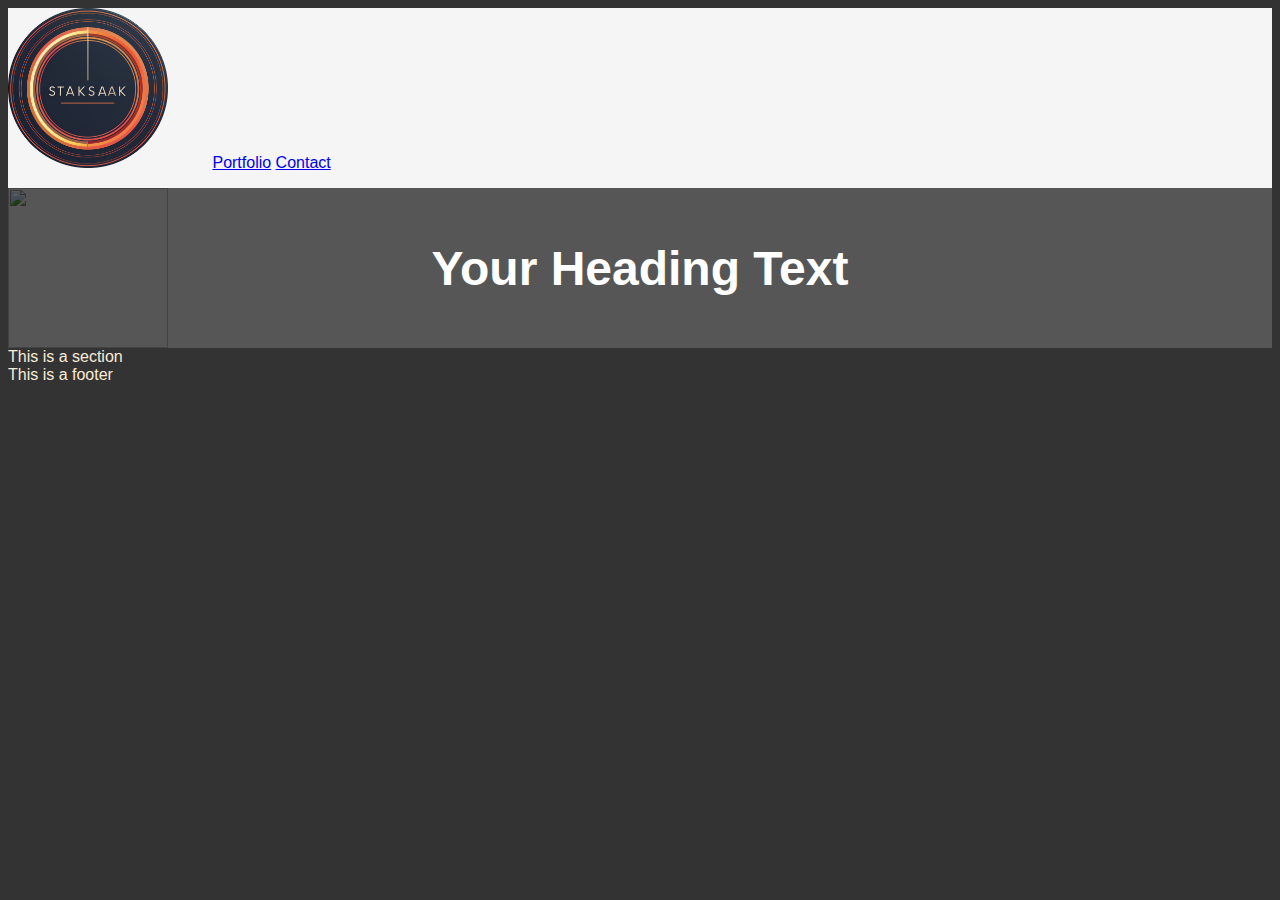
==== Code Portfolio/index.html @ f4165938 "v0.01" ====
<html lang="en">
<head>
    <meta charset="UTF-8">
    <meta name="viewport" content="width=device-width, initial-scale=1.0">
    <title>Your Webpage Title</title>
    <link rel="stylesheet" href="styles.css">
</head>

<body>
    <header>
        <span id="logo">
            <img src="Assests/Logo.png"
        </span>
      <nav>
        <ul>
            <li><a href="portfolio">Portfolio</a></li>
            <li><a href="contact">Contact</a></li>
          
        </ul>
    </nav>
    
        
        <div class="image-container">        
            <img src="https://cdn.discordapp.com/attachments/1128952780598542346/1165409921190334535/norruth_Cartoon_image_of_large_armies_soldiers_of_ancient_india_08be0f4d-89d2-4255-b68f-6488519f9381.png?ex=6546bf91&is=65344a91&hm=446d04d39359a4612f09af615045694d0b93101f4dcef49d3a7e7059b2a0fc29&">
            <h1>Your Heading Text</h1>
        </div>
    </header>
    <section>
        This is a section
    </section>
    <footer>
        This is a footer
    </footer>
</body>
</html>
---- Code Portfolio/styles.css ----
html {
    background-color: #333333;
    color: antiquewhite;
    margin: 0;
    padding: 0;
    font-family: 'Segoe UI', Tahoma, Geneva, Verdana, sans-serif;
}

h1,h2,h3,h4,h5,h6 {
    color: #F2F2F2;
}

header {
    background-color: #F5F5F5;
}

header #logo img {
    display: inline-block;
    max-width: 160px;
    width: 10rem;
    height: auto;
}

header nav {
    display: inline-block;
}

nav ul li {
    font-size: ;
    display: inline-block;
    text-decoration: none;

}

.image-container {
    position: relative;
    width: 100%;
    max-width: 100vw; /* Set your desired maximum width */
}

.image-container img {
    width: 100%;
    height: auto;
    display: block;
}

.image-container h1 {
    position: absolute;
    top: 50%; /* Position the heading 50% from the top of the container */
    left: 50%; /* Position the heading 50% from the left of the container */
    transform: translate(-50%, -50%); /* Center the heading */
    color: white; /* Set the text color to white */
    text-align: center; /* Center-align the text */
    margin: 0; /* Remove default margin */
    font-size: 3rem; /* Set the font size as per your preference */
}

.image-container::before {
    content: "";
    position: absolute;
    top: 0;
    left: 0;
    width: 100%;
    height: 100%;
    background-color: rgba(0, 0, 0, 0.65); /* 15% opacity black overlay */
}
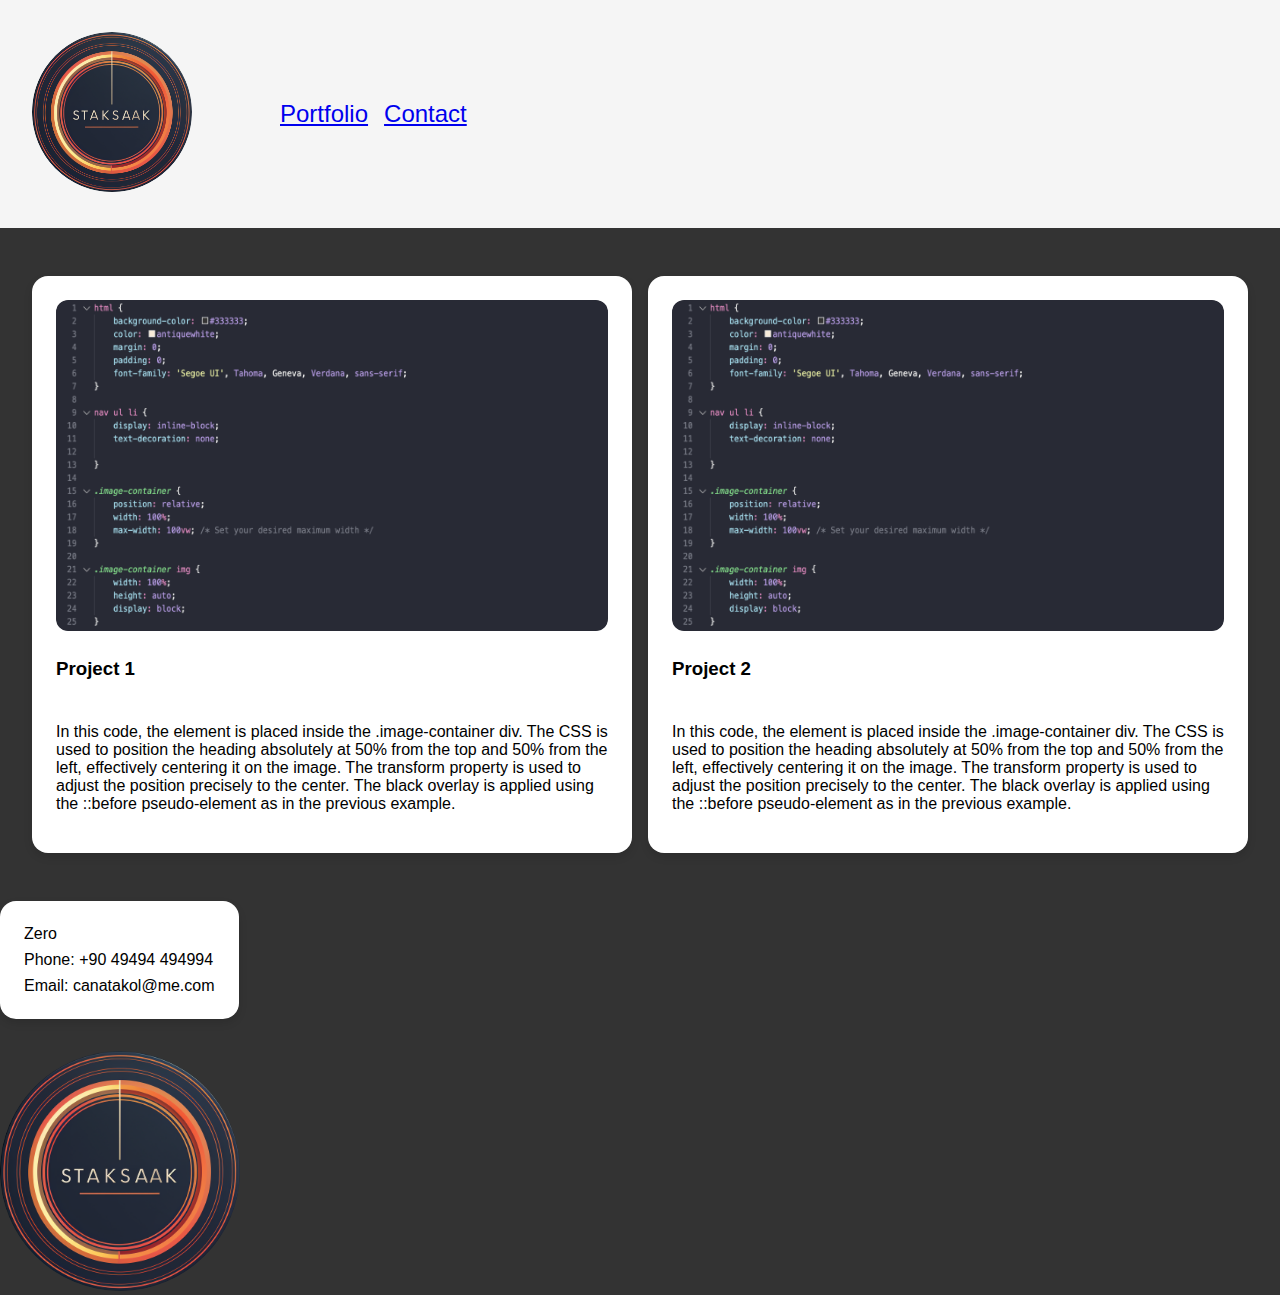
==== commit 2cca9b77: "v0.01" ====
--- a/Code Portfolio/index.html
+++ b/Code Portfolio/index.html
@@ -1,4 +1,6 @@
+<!DOCTYPE html>
 <html lang="en">
+
 <head>
     <meta charset="UTF-8">
     <meta name="viewport" content="width=device-width, initial-scale=1.0">
@@ -7,29 +9,52 @@
 </head>
 
 <body>
-    <header>
-        <span id="logo">
-            <img src="Assests/Logo.png"
-        </span>
-      <nav>
-        <ul>
-            <li><a href="portfolio">Portfolio</a></li>
-            <li><a href="contact">Contact</a></li>
-          
-        </ul>
-    </nav>
-    
-        
-        <div class="image-container">        
-            <img src="https://cdn.discordapp.com/attachments/1128952780598542346/1165409921190334535/norruth_Cartoon_image_of_large_armies_soldiers_of_ancient_india_08be0f4d-89d2-4255-b68f-6488519f9381.png?ex=6546bf91&is=65344a91&hm=446d04d39359a4612f09af615045694d0b93101f4dcef49d3a7e7059b2a0fc29&">
-            <h1>Your Heading Text</h1>
+    <div class="container">
+        <div class="header">
+            <div class="logo">
+                <img src="Assests/Logo.png" alt="Logo">
+            </div>
+            <nav>
+                <ul>
+                    <li><a href="#_Projects">Portfolio</a></li>
+                    <li><a href="#_Contact">Contact</a></li>
+                </ul>
+               
+        </nav>
         </div>
-    </header>
-    <section>
-        This is a section
-    </section>
-    <footer>
-        This is a footer
-    </footer>
+        <div class="projects" id="_Projects">
+            <div class="project">
+                <img src="Assests/Portfolio-1.png" alt="Project 1">
+                <h3 class="projectTitle">Project 1</h3>
+                <div class="projectDescription">
+                   <p>In this code, the element is placed inside the .image-container div. The CSS is used to
+                    position the heading absolutely at 50% from the top and 50% from the left, effectively centering
+                    it on the image. The transform property is used to adjust the position precisely to the center.
+                    The black overlay is applied using the ::before pseudo-element as in the previous example.</p>
+                </div>
+            </div>
+            <div class="project">
+                <img src="Assests/Portfolio-1.png" alt="Project 2">
+                <h3 class="projectTitle">Project 2</h3>
+                <div class="projectDescription">
+                    <p>In this code, the element is placed inside the .image-container div. The CSS is used to
+                        position the heading absolutely at 50% from the top and 50% from the left, effectively centering
+                        it on the image. The transform property is used to adjust the position precisely to the center.
+                        The black overlay is applied using the ::before pseudo-element as in the previous example.</p>
+                </div>
+            </div>
+        </div>
+        <div class="contact" id="_Contact">
+            <div class="contactInfo">
+                <div class="contactTitle">Zero</div>
+                <div class="contactItem">Phone: +90 49494 494994</div>
+                <div class="contactItem">Email: canatakol@me.com</div>
+            </div>
+        </div>
+        <div class="profile">
+            <img src="Assests/Logo.png" alt="Profile Picture">
+        </div>
+    </div>
 </body>
+
 </html>
--- a/Code Portfolio/styles.css
+++ b/Code Portfolio/styles.css
@@ -1,67 +1,107 @@
 html {
-    background-color: #333333;
-    color: antiquewhite;
+    font-family: 'Open Sans', 'Segoe UI', Tahoma, Geneva, Verdana, sans-serif;
+}
+
+body {
     margin: 0;
     padding: 0;
-    font-family: 'Segoe UI', Tahoma, Geneva, Verdana, sans-serif;
 }
 
-h1,h2,h3,h4,h5,h6 {
-    color: #F2F2F2;
+.container {
+    width: 100%;
+    height: 100%;
+    background: #333333;
+    flex-direction: column;
+    justify-content: flex-start;
+    align-items: flex-start;
+    display: inline-flex;
+    gap: 2rem;
+    /* Add other styles as needed */
 }
 
-header {
-    background-color: #F5F5F5;
+.header {
+    width: 100%;
+    padding: 32px;
+    background: #F5F5F5;
+    display: flex;
+    justify-content: flex-start;
+    align-items: center;
+    gap: 48px;
 }
 
-header #logo img {
+.logo img {
     display: inline-block;
-    max-width: 160px;
-    width: 10rem;
-    height: auto;
+    width: 160px;
+    height: 160px;
+    border-radius: 1000px;
 }
 
-header nav {
-    display: inline-block;
+nav ul {
+    gap: 1rem;
+    display: inline-flex;
+    
 }
 
 nav ul li {
-    font-size: ;
     display: inline-block;
-    text-decoration: none;
-
+    color: black;
+    font-size: 1.5rem;
+    font-weight: 500;
+    line-height: 2rem;
+    word-wrap: break-word;
+    gap: 16px;
 }
 
-.image-container {
-    position: relative;
-    width: 100%;
-    max-width: 100vw; /* Set your desired maximum width */
+.projects {
+    padding:  1rem 2rem;
+    display: flex;
+    gap: 16px; /* Adjust the gap between projects as needed */
 }
 
-.image-container img {
-    width: 100%;
-    height: auto;
-    display: block;
+.project {
+    flex: 2 1 0; /* Apply flex: 2 1 0; property to .project class */
+    padding: 24px;
+    background: white;
+    box-shadow: 0px 4px 8px rgba(0, 0, 0, 0.12);
+    border-radius: 16px;
+    overflow: hidden;
+    display: flex;
+    flex-direction: column;
+    justify-content: flex-start;
+    align-items: flex-start;
+    gap: 8px;
 }
 
-.image-container h1 {
-    position: absolute;
-    top: 50%; /* Position the heading 50% from the top of the container */
-    left: 50%; /* Position the heading 50% from the left of the container */
-    transform: translate(-50%, -50%); /* Center the heading */
-    color: white; /* Set the text color to white */
-    text-align: center; /* Center-align the text */
-    margin: 0; /* Remove default margin */
-    font-size: 3rem; /* Set the font size as per your preference */
+.project img {
+    width: 100%; /* Make the image fill the container */
+    height: auto; /* Maintain aspect ratio */
+    border-radius: 12px;
 }
 
-.image-container::before {
-    content: "";
-    position: absolute;
-    top: 0;
-    left: 0;
-    width: 100%;
-    height: 100%;
-    background-color: rgba(0, 0, 0, 0.65); /* 15% opacity black overlay */
+.project .til
+
+.projects .project img {
+    align-self: stretch;
+    height: 377px;
+    border-radius: 12px;
 }
 
+.contact .contactInfo {
+    flex: 2 1 0;
+    padding: 24px;
+    background: white;
+    box-shadow: 0px 4px 8px rgba(0, 0, 0, 0.12);
+    border-radius: 16px;
+    overflow: hidden;
+    display: flex;
+    flex-direction: column;
+    justify-content: flex-start;
+    align-items: flex-start;
+    gap: 8px;
+}
+
+.profile img {
+    width: 240px;
+    height: 240px;
+    border-radius: 1000px;
+}
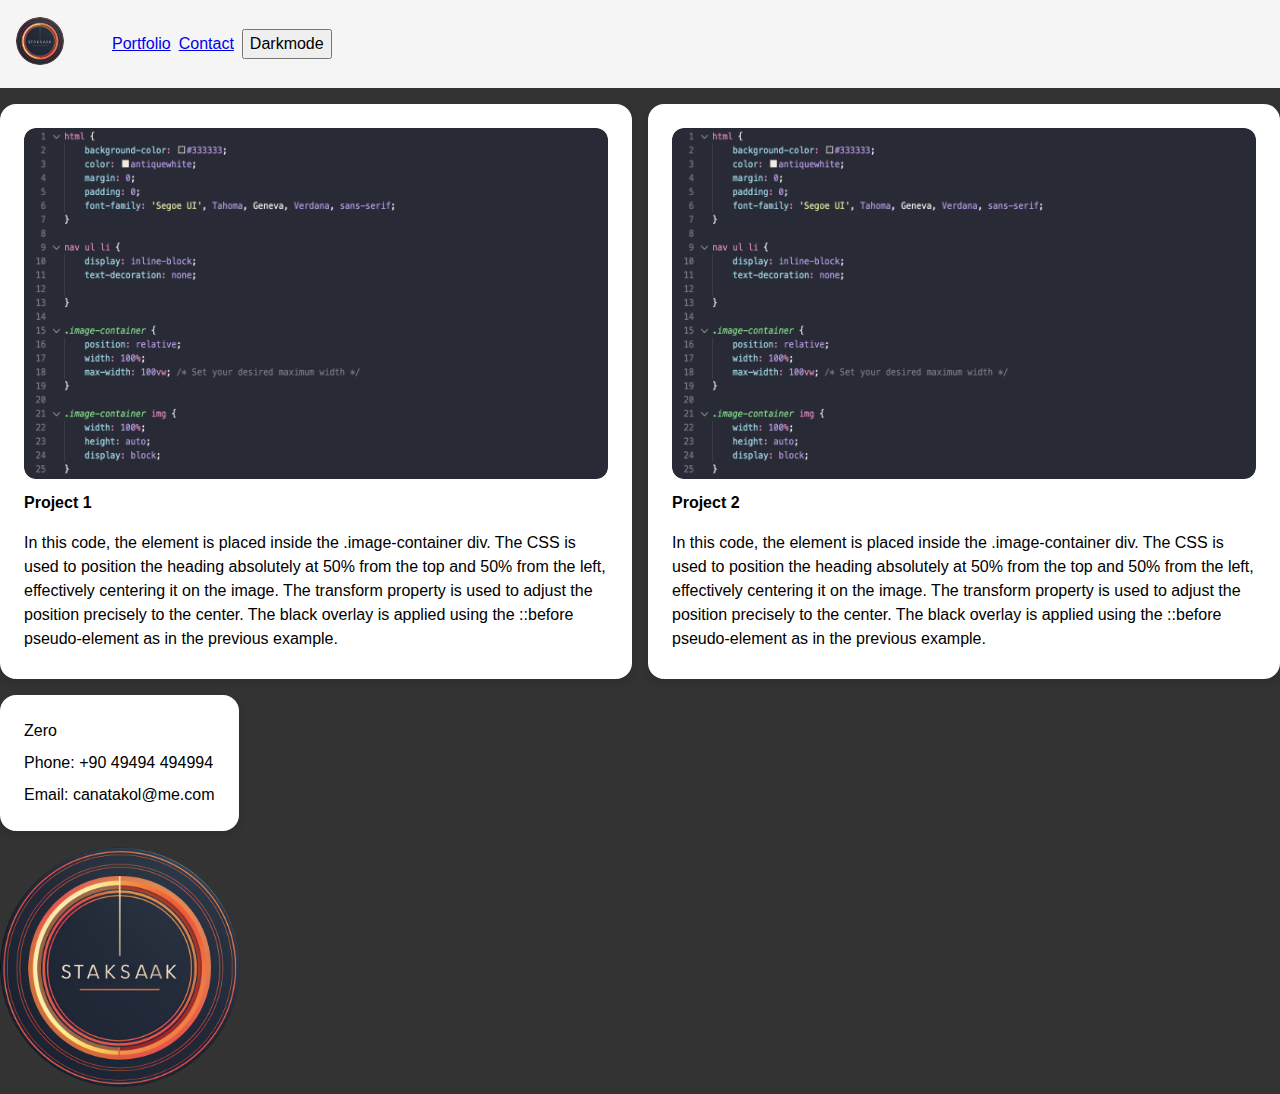
==== commit d24c2115: "Update Projects section" ====
--- a/Code Portfolio/index.html
+++ b/Code Portfolio/index.html
@@ -19,8 +19,8 @@
                     <li><a href="#_Projects">Portfolio</a></li>
                     <li><a href="#_Contact">Contact</a></li>
                 </ul>
-               
         </nav>
+        <button id="darkMode">Darkmode</button>
         </div>
         <div class="projects" id="_Projects">
             <div class="project">
@@ -57,4 +57,6 @@
     </div>
 </body>
 
+<script src="dark_script.js"></script>
+
 </html>
--- a/Code Portfolio/styles.css
+++ b/Code Portfolio/styles.css
@@ -1,5 +1,13 @@
-html {
+* {
     font-family: 'Open Sans', 'Segoe UI', Tahoma, Geneva, Verdana, sans-serif;
+    font-size: 16px;
+    box-sizing: border-box;
+    line-height: 1.5;
+}
+
+.dark-mode {
+    background-color: #d61818;
+    color: #fff;
 }
 
 body {
@@ -7,37 +15,43 @@
     padding: 0;
 }
 
+h1, h2, h3, h4, h5, h6 , p {
+    display: block;
+    margin-block-start: 0.25rem;
+    margin-block-end: 0.25rem;
+}
 .container {
+    box-sizing: border-box;
     width: 100%;
-    height: 100%;
+    
     background: #333333;
     flex-direction: column;
     justify-content: flex-start;
     align-items: flex-start;
     display: inline-flex;
-    gap: 2rem;
+    gap: 1rem;
     /* Add other styles as needed */
 }
 
 .header {
     width: 100%;
-    padding: 32px;
+    padding: 1rem;
     background: #F5F5F5;
     display: flex;
     justify-content: flex-start;
     align-items: center;
-    gap: 48px;
+    gap: 0.5rem;
 }
 
 .logo img {
     display: inline-block;
-    width: 160px;
-    height: 160px;
+    max-width: 3rem;
+    max-height: 3rem;
     border-radius: 1000px;
 }
 
 nav ul {
-    gap: 1rem;
+    gap: 0.5rem;
     display: inline-flex;
     
 }
@@ -45,55 +59,53 @@
 nav ul li {
     display: inline-block;
     color: black;
-    font-size: 1.5rem;
+    font-size: 1rem;
     font-weight: 500;
-    line-height: 2rem;
+    line-height: 1rem;
     word-wrap: break-word;
     gap: 16px;
 }
 
 .projects {
-    padding:  1rem 2rem;
+    box-sizing: border-box;
+    padding:  0.5rem auto;
     display: flex;
     gap: 16px; /* Adjust the gap between projects as needed */
+    flex-direction: row;
 }
 
 .project {
-    flex: 2 1 0; /* Apply flex: 2 1 0; property to .project class */
+    display: flex;
+    flex: 2 1 100%; /* Apply flex: 2 1 0; property to .project class */
     padding: 24px;
     background: white;
     box-shadow: 0px 4px 8px rgba(0, 0, 0, 0.12);
-    border-radius: 16px;
+    border-radius: 1rem;
     overflow: hidden;
-    display: flex;
     flex-direction: column;
     justify-content: flex-start;
     align-items: flex-start;
-    gap: 8px;
+    gap: 0.5rem;
 }
 
-.project img {
+.projects .project img {
     width: 100%; /* Make the image fill the container */
     height: auto; /* Maintain aspect ratio */
     border-radius: 12px;
 }
 
-.project .til
 
-.projects .project img {
-    align-self: stretch;
-    height: 377px;
-    border-radius: 12px;
-}
+
 
 .contact .contactInfo {
+    display: flex;
     flex: 2 1 0;
     padding: 24px;
     background: white;
     box-shadow: 0px 4px 8px rgba(0, 0, 0, 0.12);
     border-radius: 16px;
     overflow: hidden;
-    display: flex;
+   
     flex-direction: column;
     justify-content: flex-start;
     align-items: flex-start;
@@ -105,3 +117,26 @@
     height: 240px;
     border-radius: 1000px;
 }
+
+
+@media (max-width: 420px) {
+    
+    html {
+        font-size: 14px;
+        min-width: 320px;
+    }
+
+    .projects {
+        width: 90%;
+        margin: 0 auto;
+        flex-direction: column;
+        align-items:flex-start /* Stretch projects to fill the container */;
+}
+    
+
+    .project {
+        flex: 1 1 80%; /* Equal flex distribution for smaller screens */
+        /* width: 100%; /* Make the projects fill the width of the container */
+        height: auto;
+    }
+}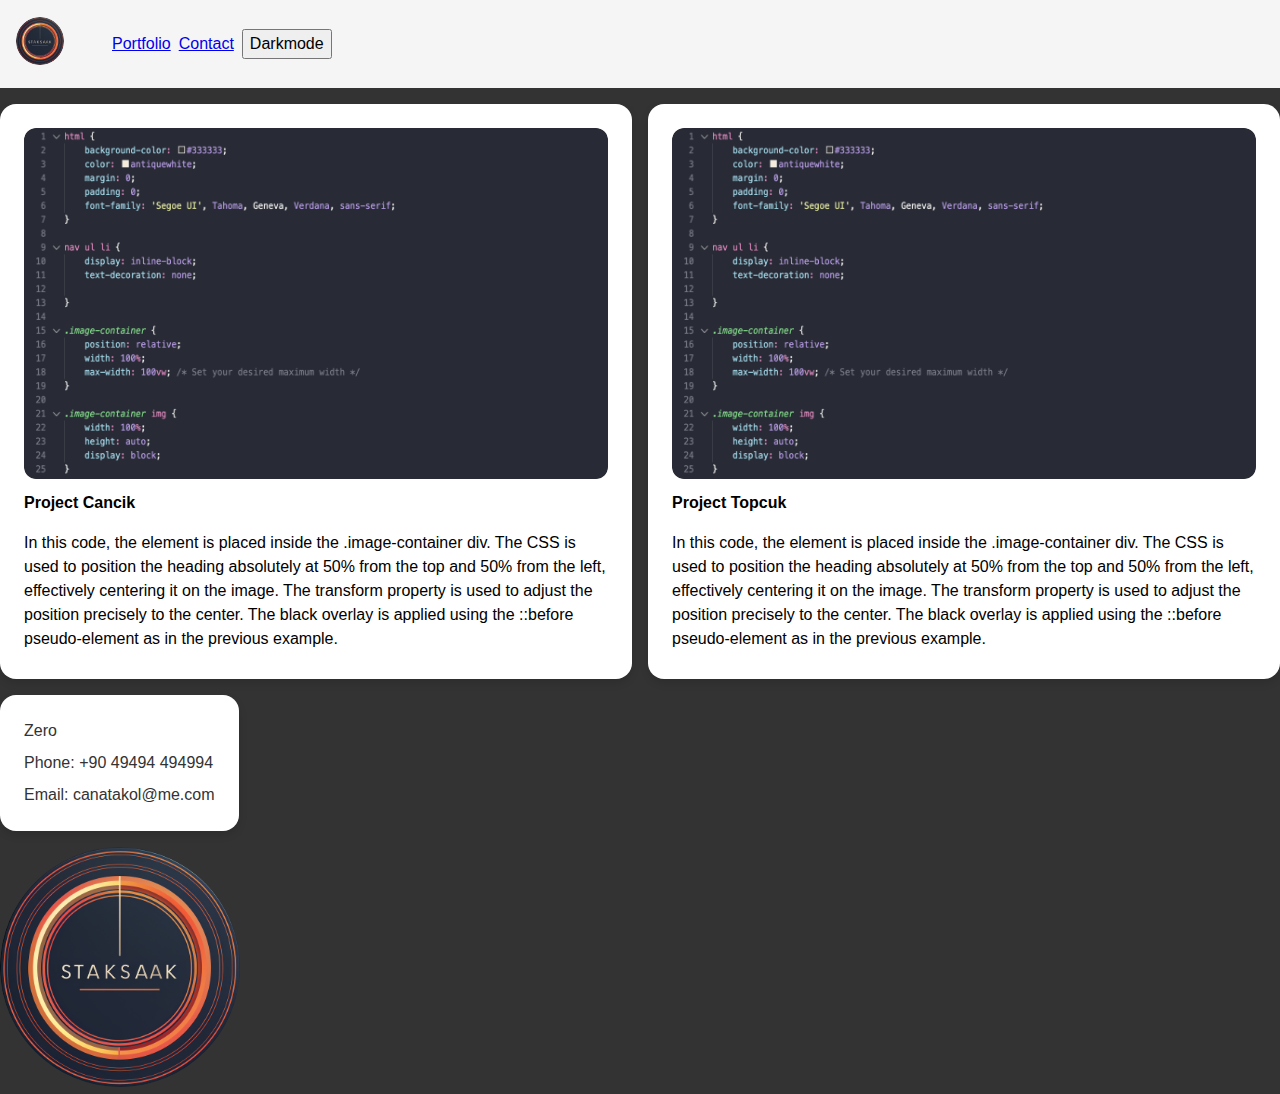
==== commit e56bde1c: "2nd version for CTI index" ====
--- a/Code Portfolio/index.html
+++ b/Code Portfolio/index.html
@@ -24,8 +24,8 @@
         </div>
         <div class="projects" id="_Projects">
             <div class="project">
-                <img src="Assests/Portfolio-1.png" alt="Project 1">
-                <h3 class="projectTitle">Project 1</h3>
+                <img src="Assests/Portfolio-1.png" alt="Project CANCİK">
+                <h3 class="projectTitle">Project Cancik</h3>
                 <div class="projectDescription">
                    <p>In this code, the element is placed inside the .image-container div. The CSS is used to
                     position the heading absolutely at 50% from the top and 50% from the left, effectively centering
@@ -34,8 +34,8 @@
                 </div>
             </div>
             <div class="project">
-                <img src="Assests/Portfolio-1.png" alt="Project 2">
-                <h3 class="projectTitle">Project 2</h3>
+                <img src="Assests/Portfolio-1.png" alt="Project Ececik">
+                <h3 class="projectTitle">Project Topcuk</h3>
                 <div class="projectDescription">
                     <p>In this code, the element is placed inside the .image-container div. The CSS is used to
                         position the heading absolutely at 50% from the top and 50% from the left, effectively centering
--- a/Code Portfolio/styles.css
+++ b/Code Portfolio/styles.css
@@ -88,20 +88,23 @@
     gap: 0.5rem;
 }
 
+.dark-mode .project {
+    background-color: #333;
+    color: #fff;
+}
+
 .projects .project img {
     width: 100%; /* Make the image fill the container */
     height: auto; /* Maintain aspect ratio */
     border-radius: 12px;
 }
 
-
-
-
 .contact .contactInfo {
     display: flex;
     flex: 2 1 0;
     padding: 24px;
     background: white;
+    color: #333;
     box-shadow: 0px 4px 8px rgba(0, 0, 0, 0.12);
     border-radius: 16px;
     overflow: hidden;
